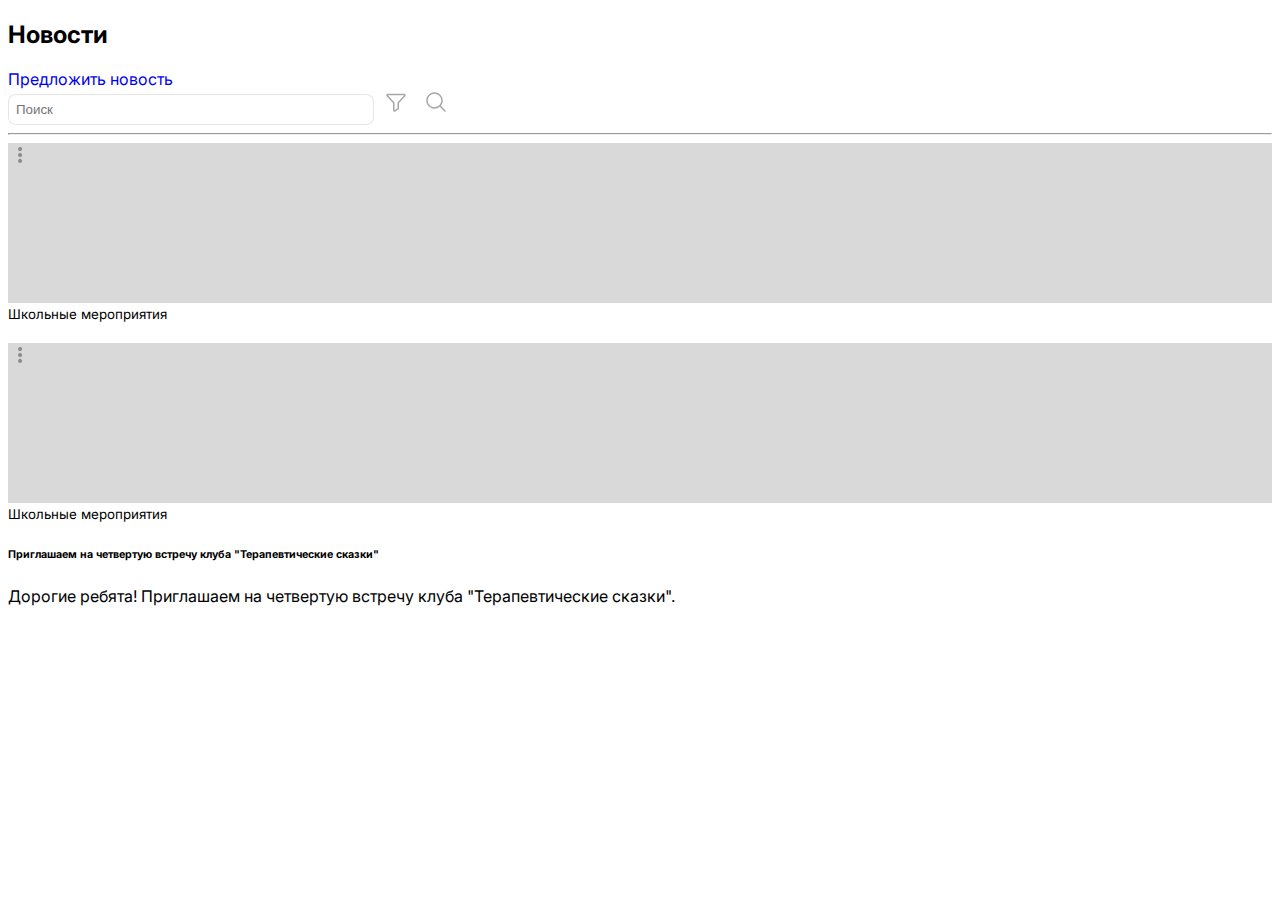
==== news-teacher/index.html @ 1cee9d64 "News teacher page add" ====
<!doctype html>
<html lang="en">
<head>
    <meta charset="utf-8">
    <meta name="viewport" content="width=device-width, initial-scale=1">
    <link href="https://cdn.jsdelivr.net/npm/bootstrap@5.0.2/dist/css/bootstrap.min.css" rel="stylesheet" integrity="sha384-EVSTQN3/azprG1Anm3QDgpJLIm9Nao0Yz1ztcQTwFspd3yD65VohhpuuCOmLASjC" crossorigin="anonymous">
    <link rel="stylesheet" href="../style/style.css">
    <title>News admin</title>
</head>
<body>
<div class="container-fluid p-0">
    <div class="row">
        <main class="col-sm-10 col-md-9 ms-sm-auto col-lg-10 col-xl-9 p-0">
            <div class="news content bg-light m-xs-0 m-sm-0 p-5 my-xl-4 rounded-3">
                <h2 class="fw-bold mb-4">Новости</h2>
                <div class="news-actions d-flex align-items-center justify-content-between">
                    <a href="#" class="btn btn-primary">Предложить новость</a>
                    <div class="news-search position-relative">
                        <input type="text" placeholder="Поиск">
                        <button class="filter-btn position-absolute">
                            <svg xmlns="http://www.w3.org/2000/svg" width="24" height="24" viewBox="0 0 24 24" fill="none">
                                <path d="M21.6187 4.64346C21.5033 4.37675 21.312 4.14986 21.0686 3.99101C20.8253 3.83216 20.5406 3.74836 20.25 3.75002H3.74997C3.45966 3.7506 3.17575 3.8354 2.93269 3.99416C2.68962 4.15291 2.49785 4.37879 2.38063 4.64438C2.26341 4.90998 2.22579 5.20389 2.27232 5.49045C2.31886 5.77701 2.44755 6.04391 2.64279 6.25877L2.65029 6.26721L8.99998 13.0472V20.25C8.99991 20.5215 9.07353 20.7879 9.21297 21.0208C9.35241 21.2538 9.55246 21.4445 9.79178 21.5727C10.0311 21.7008 10.3007 21.7617 10.5719 21.7486C10.843 21.7356 11.1056 21.6493 11.3315 21.4988L14.3315 19.4981C14.5372 19.3612 14.7058 19.1755 14.8224 18.9576C14.939 18.7398 15 18.4965 15 18.2494V13.0472L21.3506 6.26721L21.3581 6.25877C21.5554 6.04489 21.6853 5.77764 21.7317 5.49037C21.778 5.2031 21.7387 4.90854 21.6187 4.64346ZM13.9068 12.0263C13.6463 12.3024 13.5008 12.6675 13.5 13.0472V18.2494L10.5 20.25V13.0472C10.5008 12.6662 10.3559 12.2992 10.095 12.0216L3.74997 5.25002H20.25L13.9068 12.0263Z" fill="black" fill-opacity="0.35"/>
                            </svg>
                        </button>
                        <button class="search-btn position-absolute">
                            <svg xmlns="http://www.w3.org/2000/svg" width="24" height="24" viewBox="0 0 24 24" fill="none">
                                <path d="M21.5308 20.4696L16.8368 15.7765C18.1973 14.1431 18.8757 12.048 18.7309 9.92715C18.5861 7.80629 17.6293 5.82289 16.0593 4.38956C14.4894 2.95623 12.4274 2.18333 10.3021 2.23163C8.17687 2.27993 6.15205 3.14571 4.64888 4.64888C3.14571 6.15205 2.27993 8.17687 2.23163 10.3021C2.18333 12.4274 2.95623 14.4894 4.38956 16.0593C5.82289 17.6293 7.80629 18.5861 9.92715 18.7309C12.048 18.8757 14.1431 18.1973 15.7765 16.8368L20.4696 21.5308C20.5393 21.6005 20.622 21.6558 20.713 21.6935C20.8041 21.7312 20.9017 21.7506 21.0002 21.7506C21.0988 21.7506 21.1963 21.7312 21.2874 21.6935C21.3784 21.6558 21.4612 21.6005 21.5308 21.5308C21.6005 21.4612 21.6558 21.3784 21.6935 21.2874C21.7312 21.1963 21.7506 21.0988 21.7506 21.0002C21.7506 20.9017 21.7312 20.8041 21.6935 20.713C21.6558 20.622 21.6005 20.5393 21.5308 20.4696ZM3.75021 10.5002C3.75021 9.16519 4.14609 7.86015 4.88779 6.75011C5.62949 5.64008 6.6837 4.77492 7.9171 4.26403C9.1505 3.75314 10.5077 3.61946 11.8171 3.87991C13.1264 4.14036 14.3292 4.78324 15.2732 5.72724C16.2172 6.67125 16.8601 7.87398 17.1205 9.18335C17.381 10.4927 17.2473 11.8499 16.7364 13.0833C16.2255 14.3167 15.3603 15.3709 14.2503 16.1126C13.1403 16.8543 11.8352 17.2502 10.5002 17.2502C8.71061 17.2482 6.99488 16.5364 5.72944 15.271C4.464 14.0056 3.7522 12.2898 3.75021 10.5002Z" fill="black" fill-opacity="0.35"/>
                            </svg>
                        </button>
                    </div>
                </div>
                <hr>
                <div class="news-list teachers-list d-flex flex-wrap align-items-start mt-4 gap-3">
                    <div class="teacher bg-white rounded-3 p-4 col h-auto">
                        <div class="mb-2 d-flex flex-column justify-content-between">
                            <div class="image position-relative mb-3 rounded-3">
                                <div class="teacher-option position-absolute">
                                    <svg xmlns="http://www.w3.org/2000/svg" width="24" height="24" viewBox="0 0 24 24" fill="none">
                                        <path d="M14.1481 12C14.1481 12.4102 14.0265 12.8112 13.7986 13.1523C13.5707 13.4934 13.2468 13.7592 12.8678 13.9162C12.4888 14.0732 12.0718 14.1143 11.6694 14.0342C11.2671 13.9542 10.8975 13.7567 10.6075 13.4666C10.3174 13.1765 10.1199 12.807 10.0399 12.4046C9.95983 12.0023 10.0009 11.5853 10.1579 11.2063C10.3149 10.8273 10.5807 10.5034 10.9218 10.2755C11.2629 10.0476 11.6639 9.92593 12.0741 9.92593C12.6242 9.92593 13.1517 10.1444 13.5407 10.5334C13.9296 10.9224 14.1481 11.4499 14.1481 12ZM12.0741 8.14815C12.4843 8.14815 12.8853 8.02651 13.2264 7.7986C13.5674 7.5707 13.8333 7.24678 13.9903 6.86779C14.1473 6.4888 14.1883 6.07177 14.1083 5.66944C14.0283 5.26711 13.8307 4.89755 13.5407 4.60748C13.2506 4.31742 12.881 4.11988 12.4787 4.03985C12.0764 3.95983 11.6593 4.0009 11.2804 4.15788C10.9014 4.31486 10.5774 4.5807 10.3495 4.92178C10.1216 5.26286 10 5.66386 10 6.07407C10 6.62415 10.2185 7.1517 10.6075 7.54067C10.9964 7.92963 11.524 8.14815 12.0741 8.14815ZM12.0741 15.8519C11.6639 15.8519 11.2629 15.9735 10.9218 16.2014C10.5807 16.4293 10.3149 16.7532 10.1579 17.1322C10.0009 17.5112 9.95983 17.9282 10.0399 18.3306C10.1199 18.7329 10.3174 19.1025 10.6075 19.3925C10.8975 19.6826 11.2671 19.8801 11.6694 19.9601C12.0718 20.0402 12.4888 19.9991 12.8678 19.8421C13.2468 19.6851 13.5707 19.4193 13.7986 19.0782C14.0265 18.7371 14.1481 18.3361 14.1481 17.9259C14.1481 17.3758 13.9296 16.8483 13.5407 16.4593C13.1517 16.0704 12.6242 15.8519 12.0741 15.8519Z" fill="black" fill-opacity="0.35"/>
                                    </svg>
                                </div>
                                <div class="teacher-option__window bg-white p-3 rounded-3">
                                    <a href="#" class="d-block text-dark">Редактировать</a>
                                    <a href="#" class="text-danger d-inline-block">Удалить</a>
                                </div>
                            </div>
                            <small class="text-muted mb-1">Школьные мероприятия</small>
                            <h6 class="fw-bold mb-2">Приглашаем на четвертую встречу клуба "Терапевтические сказки"</h6>
                            <p>Дорогие ребята! Приглашаем на четвертую встречу клуба "Терапевтические сказки".</p>
                        </div>
                    </div>
                    <div class="teacher bg-white rounded-3 p-4 col h-auto">
                        <div class="teacher-top mb-2 d-flex flex-column justify-content-between">
                            <div class="image position-relative mb-3 rounded-3">
                                <div class="teacher-option position-absolute">
                                    <svg xmlns="http://www.w3.org/2000/svg" width="24" height="24" viewBox="0 0 24 24" fill="none">
                                        <path d="M14.1481 12C14.1481 12.4102 14.0265 12.8112 13.7986 13.1523C13.5707 13.4934 13.2468 13.7592 12.8678 13.9162C12.4888 14.0732 12.0718 14.1143 11.6694 14.0342C11.2671 13.9542 10.8975 13.7567 10.6075 13.4666C10.3174 13.1765 10.1199 12.807 10.0399 12.4046C9.95983 12.0023 10.0009 11.5853 10.1579 11.2063C10.3149 10.8273 10.5807 10.5034 10.9218 10.2755C11.2629 10.0476 11.6639 9.92593 12.0741 9.92593C12.6242 9.92593 13.1517 10.1444 13.5407 10.5334C13.9296 10.9224 14.1481 11.4499 14.1481 12ZM12.0741 8.14815C12.4843 8.14815 12.8853 8.02651 13.2264 7.7986C13.5674 7.5707 13.8333 7.24678 13.9903 6.86779C14.1473 6.4888 14.1883 6.07177 14.1083 5.66944C14.0283 5.26711 13.8307 4.89755 13.5407 4.60748C13.2506 4.31742 12.881 4.11988 12.4787 4.03985C12.0764 3.95983 11.6593 4.0009 11.2804 4.15788C10.9014 4.31486 10.5774 4.5807 10.3495 4.92178C10.1216 5.26286 10 5.66386 10 6.07407C10 6.62415 10.2185 7.1517 10.6075 7.54067C10.9964 7.92963 11.524 8.14815 12.0741 8.14815ZM12.0741 15.8519C11.6639 15.8519 11.2629 15.9735 10.9218 16.2014C10.5807 16.4293 10.3149 16.7532 10.1579 17.1322C10.0009 17.5112 9.95983 17.9282 10.0399 18.3306C10.1199 18.7329 10.3174 19.1025 10.6075 19.3925C10.8975 19.6826 11.2671 19.8801 11.6694 19.9601C12.0718 20.0402 12.4888 19.9991 12.8678 19.8421C13.2468 19.6851 13.5707 19.4193 13.7986 19.0782C14.0265 18.7371 14.1481 18.3361 14.1481 17.9259C14.1481 17.3758 13.9296 16.8483 13.5407 16.4593C13.1517 16.0704 12.6242 15.8519 12.0741 15.8519Z" fill="black" fill-opacity="0.35"/>
                                    </svg>
                                </div>
                                <div class="teacher-option__window bg-white p-3 rounded-3">
                                    <a href="#" class="d-block text-dark">Редактировать</a>
                                    <a href="#" class="text-danger d-inline-block">Удалить</a>
                                </div>
                            </div>
                            <small class="text-muted mb-1">Школьные мероприятия</small>
                            <h6 class="fw-bold mb-2">Приглашаем на четвертую встречу клуба "Терапевтические сказки"</h6>
                            <p>Дорогие ребята! Приглашаем на четвертую встречу клуба "Терапевтические сказки".</p>
                        </div>
                    </div>
                </div>
            </div>
        </main>
    </div>
</div>
<script src="../script.js"></script>
</body>
</html>
---- style/style.css ----
@import url('https://fonts.googleapis.com/css2?family=Inter:wght@300;400;500;700;900&display=swap');
body {
    background-color: #fff;
    font-family: 'Inter', sans-serif;
    font-size: 16px;
}
a {
    text-decoration: none;
}
button {
    outline: none;
    background: inherit;
    border: none;
}
.window {
    height: 100vh;
}
.table__heading {
    height: 100px;
}
.table .table-item {
    cursor: pointer;
}

/*Teachers schedule page*/
.schedule .table-container {
    overflow: auto;
    position: relative;
}
.schedule .table {
    display: inline-block;
    vertical-align: top;
    max-width: 100%;
    overflow-x: auto;
    white-space: nowrap;
    -webkit-overflow-scrolling: touch;
    scrollbar-color: #D9D9D9;
    scrollbar-width: thin;
}
/*.schedule .table::-webkit-scrollbar {*/
/*    width: 10px;*/
/*}*/
/*.schedule .table::-webkit-scrollbar-thumb {*/
/*    border-radius: 8px;*/
/*    background: #D9D9D9;*/
/*    width: 10px;*/
/*}*/
/*.schedule .table::-webkit-scrollbar-track {*/
/*    background-color: transparent;*/
/*    width: 90%;*/
/*}*/
.teachers-list .teacher {
    height: 200px
}
.teachers-list .teacher .teacher-top {
    position: relative;
}
.teachers-list .teacher .info {
    display: flex;
}
.teachers-list .teacher .info .image {
    width: 48px;
    height: 48px;
    background-color: #D9D9D9;
    border-radius: 30px;
}
.teachers-list .teacher .teacher-option {
    cursor: pointer;
}
.teachers-list .teacher .teacher-option__window {
    position: absolute;
    right: 0px;
    top: -110px;
    display: none;
}
.teachers-list .teacher .option-active {
    display: block;
}
.teacher-add .file-add {
    right: 20px;
    bottom: 17px;
}
.teacher-add .teacher-back {
    top: -35px;
    right: 0;
}

.students-list .student {
    height: 150px;
}

/*News page admin*/
.news .news-actions .news-search input{
    outline: none;
    border-radius: 8px;
    border: 1px solid rgba(0, 0, 0, 0.10);
    width: 350px;
    padding: 7px;
}
@media screen and (max-width: 620px){
    .news .news-actions .news-search input{
        width: 250px;
    }
}
@media screen and (max-width: 450px){
    .news .news-actions {
        flex-direction: column;
    }
    .news .news-actions .news-search {
        margin-top: 15px;
    }
}
.news .news-actions .news-search .filter-btn {
    top: 5px;
    right: 5px;
}
.news .news-actions .news-search .search-btn {
    top: 5px;
    right: 40px;
}
.news .news-list .image {
    width: 100%;
    height: 160px;
    background-color: #D9D9D9;
}
.news .news-list .image .teacher-option{
    right: 10px;
    top: 10px;
}
.news .news-list .image .teacher-option__window {
    top: -75px;
}
.journal-row {
    height: 57px;
}
.journal .table-item {
    width: 74px;
}
.journal .table-item.absent {
    background-color: #E4E4E4;
}
.journal .table-item .mark {
    top: -10px;
    right: 8px;
    width: 5px;
    height: 5px;
}

/*Custom select styles*/
.select {
    position: relative;
    width: 178px;
    height: 40px;
}
.select[data-state="active"] .select__title:before {
    transform: translate(-3px, -50%) rotate(-45deg);
}
.select[data-state="active"] .select__title:after {
    transform: translate(3px, -50%) rotate(45deg);
}
.select[data-state="active"] .select__content {
    opacity: 1;
}
.select[data-state="active"] .select__label {
    max-height: 40px;
}
.select__title {
     display: flex;
     align-items: center;
     justify-content: space-between;
     height: 40px;
     padding: 0px 8px;
     border-radius: 4px;
     border: solid 1px #DDD;
     cursor: pointer;
     color: #545454;
     font-size: 14px;
     font-weight: 700;
     text-transform: uppercase;
     background-color: #fff;
     transition: 0.3s;
}
.select__title:before, .select__title:after {
    background-color: #0A0A0A;
}
.select__arrow {
    position: absolute;
    right: 8px;
}
.select__title:hover {
    border-color: #2F80ED;
    font-weight: normal;
}
.select__content {
    position: absolute;
    top: 48px;
    box-shadow: 0px 0px 6px 0px rgba(148, 181, 225, 0.35);
    left: 0;
    display: flex;
    flex-direction: column;
    width: 100%;
    background-color: #ffffff;
    border-radius: 5px;
    transition: all 0.3s ease-out;
    opacity: 0;
    z-index: 8;
}
.select__input {
    display: none;
}
.select__input:checked + label {
    background-color: #dedede;
}
.select__input:disabled + label {
    opacity: 0.6;
    pointer-events: none;
}
.select__label {
    display: flex;
    align-items: center;
    width: auto;
    height: 40px;
    max-height: 0;
    padding: 0 16px;
    transition: all 0.2s ease-out;
    cursor: pointer;
    overflow: hidden;
    line-height: 20px;
    text-transform: uppercase;
}
.select__label:hover {
    background-color: #EAF2FD !important;
    color: #0A0A0A;
}
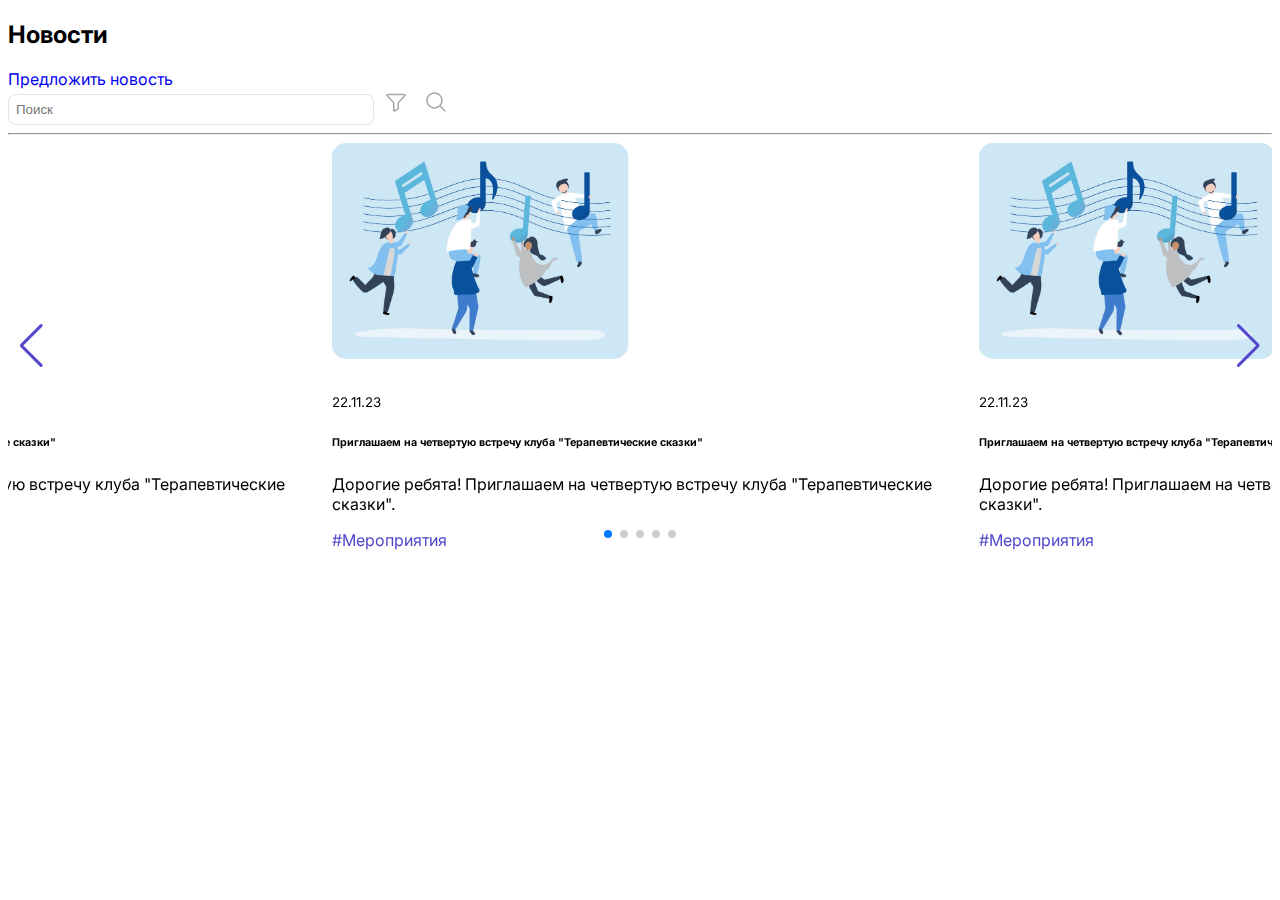
==== commit 042a594a: "Slider news add" ====
--- a/news-teacher/index.html
+++ b/news-teacher/index.html
@@ -4,6 +4,8 @@
     <meta charset="utf-8">
     <meta name="viewport" content="width=device-width, initial-scale=1">
     <link href="https://cdn.jsdelivr.net/npm/bootstrap@5.0.2/dist/css/bootstrap.min.css" rel="stylesheet" integrity="sha384-EVSTQN3/azprG1Anm3QDgpJLIm9Nao0Yz1ztcQTwFspd3yD65VohhpuuCOmLASjC" crossorigin="anonymous">
+    <link rel="stylesheet" href="https://cdn.jsdelivr.net/npm/swiper@11/swiper-bundle.min.css"
+    />
     <link rel="stylesheet" href="../style/style.css">
     <title>News admin</title>
 </head>
@@ -30,48 +32,127 @@
                     </div>
                 </div>
                 <hr>
-                <div class="news-list teachers-list d-flex flex-wrap align-items-start mt-4 gap-3">
-                    <div class="teacher bg-white rounded-3 p-4 col h-auto">
-                        <div class="mb-2 d-flex flex-column justify-content-between">
-                            <div class="image position-relative mb-3 rounded-3">
-                                <div class="teacher-option position-absolute">
+<!--                <div class="news-list teachers-list d-flex flex-wrap align-items-start mt-4 gap-3">-->
+<!--                    <div class="teacher bg-white rounded-3 p-4 col h-auto">-->
+<!--                        <div class="mb-2 d-flex flex-column justify-content-between">-->
+<!--                            <div class="image position-relative mb-3 rounded-3">-->
+<!--                                <div class="teacher-option position-absolute">-->
+<!--                                    <svg xmlns="http://www.w3.org/2000/svg" width="24" height="24" viewBox="0 0 24 24" fill="none">-->
+<!--                                        <path d="M14.1481 12C14.1481 12.4102 14.0265 12.8112 13.7986 13.1523C13.5707 13.4934 13.2468 13.7592 12.8678 13.9162C12.4888 14.0732 12.0718 14.1143 11.6694 14.0342C11.2671 13.9542 10.8975 13.7567 10.6075 13.4666C10.3174 13.1765 10.1199 12.807 10.0399 12.4046C9.95983 12.0023 10.0009 11.5853 10.1579 11.2063C10.3149 10.8273 10.5807 10.5034 10.9218 10.2755C11.2629 10.0476 11.6639 9.92593 12.0741 9.92593C12.6242 9.92593 13.1517 10.1444 13.5407 10.5334C13.9296 10.9224 14.1481 11.4499 14.1481 12ZM12.0741 8.14815C12.4843 8.14815 12.8853 8.02651 13.2264 7.7986C13.5674 7.5707 13.8333 7.24678 13.9903 6.86779C14.1473 6.4888 14.1883 6.07177 14.1083 5.66944C14.0283 5.26711 13.8307 4.89755 13.5407 4.60748C13.2506 4.31742 12.881 4.11988 12.4787 4.03985C12.0764 3.95983 11.6593 4.0009 11.2804 4.15788C10.9014 4.31486 10.5774 4.5807 10.3495 4.92178C10.1216 5.26286 10 5.66386 10 6.07407C10 6.62415 10.2185 7.1517 10.6075 7.54067C10.9964 7.92963 11.524 8.14815 12.0741 8.14815ZM12.0741 15.8519C11.6639 15.8519 11.2629 15.9735 10.9218 16.2014C10.5807 16.4293 10.3149 16.7532 10.1579 17.1322C10.0009 17.5112 9.95983 17.9282 10.0399 18.3306C10.1199 18.7329 10.3174 19.1025 10.6075 19.3925C10.8975 19.6826 11.2671 19.8801 11.6694 19.9601C12.0718 20.0402 12.4888 19.9991 12.8678 19.8421C13.2468 19.6851 13.5707 19.4193 13.7986 19.0782C14.0265 18.7371 14.1481 18.3361 14.1481 17.9259C14.1481 17.3758 13.9296 16.8483 13.5407 16.4593C13.1517 16.0704 12.6242 15.8519 12.0741 15.8519Z" fill="black" fill-opacity="0.35"/>-->
+<!--                                    </svg>-->
+<!--                                </div>-->
+<!--                                <div class="teacher-option__window bg-white p-3 rounded-3">-->
+<!--                                    <a href="#" class="d-block text-dark">Редактировать</a>-->
+<!--                                    <a href="#" class="text-danger d-inline-block">Удалить</a>-->
+<!--                                </div>-->
+<!--                            </div>-->
+<!--                            <small class="text-muted mb-1">Школьные мероприятия</small>-->
+<!--                            <h6 class="fw-bold mb-2">Приглашаем на четвертую встречу клуба "Терапевтические сказки"</h6>-->
+<!--                            <p>Дорогие ребята! Приглашаем на четвертую встречу клуба "Терапевтические сказки".</p>-->
+<!--                        </div>-->
+<!--                    </div>-->
+<!--                    <div class="teacher bg-white rounded-3 p-4 col h-auto">-->
+<!--                        <div class="teacher-top mb-2 d-flex flex-column justify-content-between">-->
+<!--                            <div class="image position-relative mb-3 rounded-3">-->
+<!--                                <div class="teacher-option position-absolute">-->
+<!--                                    <svg xmlns="http://www.w3.org/2000/svg" width="24" height="24" viewBox="0 0 24 24" fill="none">-->
+<!--                                        <path d="M14.1481 12C14.1481 12.4102 14.0265 12.8112 13.7986 13.1523C13.5707 13.4934 13.2468 13.7592 12.8678 13.9162C12.4888 14.0732 12.0718 14.1143 11.6694 14.0342C11.2671 13.9542 10.8975 13.7567 10.6075 13.4666C10.3174 13.1765 10.1199 12.807 10.0399 12.4046C9.95983 12.0023 10.0009 11.5853 10.1579 11.2063C10.3149 10.8273 10.5807 10.5034 10.9218 10.2755C11.2629 10.0476 11.6639 9.92593 12.0741 9.92593C12.6242 9.92593 13.1517 10.1444 13.5407 10.5334C13.9296 10.9224 14.1481 11.4499 14.1481 12ZM12.0741 8.14815C12.4843 8.14815 12.8853 8.02651 13.2264 7.7986C13.5674 7.5707 13.8333 7.24678 13.9903 6.86779C14.1473 6.4888 14.1883 6.07177 14.1083 5.66944C14.0283 5.26711 13.8307 4.89755 13.5407 4.60748C13.2506 4.31742 12.881 4.11988 12.4787 4.03985C12.0764 3.95983 11.6593 4.0009 11.2804 4.15788C10.9014 4.31486 10.5774 4.5807 10.3495 4.92178C10.1216 5.26286 10 5.66386 10 6.07407C10 6.62415 10.2185 7.1517 10.6075 7.54067C10.9964 7.92963 11.524 8.14815 12.0741 8.14815ZM12.0741 15.8519C11.6639 15.8519 11.2629 15.9735 10.9218 16.2014C10.5807 16.4293 10.3149 16.7532 10.1579 17.1322C10.0009 17.5112 9.95983 17.9282 10.0399 18.3306C10.1199 18.7329 10.3174 19.1025 10.6075 19.3925C10.8975 19.6826 11.2671 19.8801 11.6694 19.9601C12.0718 20.0402 12.4888 19.9991 12.8678 19.8421C13.2468 19.6851 13.5707 19.4193 13.7986 19.0782C14.0265 18.7371 14.1481 18.3361 14.1481 17.9259C14.1481 17.3758 13.9296 16.8483 13.5407 16.4593C13.1517 16.0704 12.6242 15.8519 12.0741 15.8519Z" fill="black" fill-opacity="0.35"/>-->
+<!--                                    </svg>-->
+<!--                                </div>-->
+<!--                                <div class="teacher-option__window bg-white p-3 rounded-3">-->
+<!--                                    <a href="#" class="d-block text-dark">Редактировать</a>-->
+<!--                                    <a href="#" class="text-danger d-inline-block">Удалить</a>-->
+<!--                                </div>-->
+<!--                            </div>-->
+<!--                            <small class="text-muted mb-1">Школьные мероприятия</small>-->
+<!--                            <h6 class="fw-bold mb-2">Приглашаем на четвертую встречу клуба "Терапевтические сказки"</h6>-->
+<!--                            <p>Дорогие ребята! Приглашаем на четвертую встречу клуба "Терапевтические сказки".</p>-->
+<!--                        </div>-->
+<!--                    </div>-->
+<!--                </div>-->
+                <div class="swiper slider-news">
+                    <div class="swiper-wrapper">
+                        <div class="swiper-slide bg-white p-4">
+                            <div class="image position-relative mb-3">
+                                <img src="../img/news1.png" alt="" class="w-100">
+                                <div class="option position-absolute">
                                     <svg xmlns="http://www.w3.org/2000/svg" width="24" height="24" viewBox="0 0 24 24" fill="none">
-                                        <path d="M14.1481 12C14.1481 12.4102 14.0265 12.8112 13.7986 13.1523C13.5707 13.4934 13.2468 13.7592 12.8678 13.9162C12.4888 14.0732 12.0718 14.1143 11.6694 14.0342C11.2671 13.9542 10.8975 13.7567 10.6075 13.4666C10.3174 13.1765 10.1199 12.807 10.0399 12.4046C9.95983 12.0023 10.0009 11.5853 10.1579 11.2063C10.3149 10.8273 10.5807 10.5034 10.9218 10.2755C11.2629 10.0476 11.6639 9.92593 12.0741 9.92593C12.6242 9.92593 13.1517 10.1444 13.5407 10.5334C13.9296 10.9224 14.1481 11.4499 14.1481 12ZM12.0741 8.14815C12.4843 8.14815 12.8853 8.02651 13.2264 7.7986C13.5674 7.5707 13.8333 7.24678 13.9903 6.86779C14.1473 6.4888 14.1883 6.07177 14.1083 5.66944C14.0283 5.26711 13.8307 4.89755 13.5407 4.60748C13.2506 4.31742 12.881 4.11988 12.4787 4.03985C12.0764 3.95983 11.6593 4.0009 11.2804 4.15788C10.9014 4.31486 10.5774 4.5807 10.3495 4.92178C10.1216 5.26286 10 5.66386 10 6.07407C10 6.62415 10.2185 7.1517 10.6075 7.54067C10.9964 7.92963 11.524 8.14815 12.0741 8.14815ZM12.0741 15.8519C11.6639 15.8519 11.2629 15.9735 10.9218 16.2014C10.5807 16.4293 10.3149 16.7532 10.1579 17.1322C10.0009 17.5112 9.95983 17.9282 10.0399 18.3306C10.1199 18.7329 10.3174 19.1025 10.6075 19.3925C10.8975 19.6826 11.2671 19.8801 11.6694 19.9601C12.0718 20.0402 12.4888 19.9991 12.8678 19.8421C13.2468 19.6851 13.5707 19.4193 13.7986 19.0782C14.0265 18.7371 14.1481 18.3361 14.1481 17.9259C14.1481 17.3758 13.9296 16.8483 13.5407 16.4593C13.1517 16.0704 12.6242 15.8519 12.0741 15.8519Z" fill="black" fill-opacity="0.35"/>
+                                        <path d="M14.1481 12C14.1481 12.4102 14.0265 12.8112 13.7986 13.1523C13.5707 13.4934 13.2468 13.7592 12.8678 13.9162C12.4888 14.0732 12.0718 14.1143 11.6694 14.0342C11.2671 13.9542 10.8975 13.7567 10.6075 13.4666C10.3174 13.1765 10.1199 12.807 10.0399 12.4046C9.95983 12.0023 10.0009 11.5853 10.1579 11.2063C10.3149 10.8273 10.5807 10.5034 10.9218 10.2755C11.2629 10.0476 11.6639 9.92593 12.0741 9.92593C12.6242 9.92593 13.1517 10.1444 13.5407 10.5334C13.9296 10.9224 14.1481 11.4499 14.1481 12ZM12.0741 8.14815C12.4843 8.14815 12.8853 8.02651 13.2264 7.7986C13.5674 7.5707 13.8333 7.24678 13.9903 6.86779C14.1473 6.4888 14.1883 6.07177 14.1083 5.66944C14.0283 5.26711 13.8307 4.89755 13.5407 4.60748C13.2506 4.31742 12.881 4.11988 12.4787 4.03985C12.0764 3.95983 11.6593 4.0009 11.2804 4.15788C10.9014 4.31486 10.5774 4.5807 10.3495 4.92178C10.1216 5.26286 10 5.66386 10 6.07407C10 6.62415 10.2185 7.1517 10.6075 7.54067C10.9964 7.92963 11.524 8.14815 12.0741 8.14815ZM12.0741 15.8519C11.6639 15.8519 11.2629 15.9735 10.9218 16.2014C10.5807 16.4293 10.3149 16.7532 10.1579 17.1322C10.0009 17.5112 9.95983 17.9282 10.0399 18.3306C10.1199 18.7329 10.3174 19.1025 10.6075 19.3925C10.8975 19.6826 11.2671 19.8801 11.6694 19.9601C12.0718 20.0402 12.4888 19.9991 12.8678 19.8421C13.2468 19.6851 13.5707 19.4193 13.7986 19.0782C14.0265 18.7371 14.1481 18.3361 14.1481 17.9259C14.1481 17.3758 13.9296 16.8483 13.5407 16.4593C13.1517 16.0704 12.6242 15.8519 12.0741 15.8519Z" fill="white"/>
                                     </svg>
                                 </div>
-                                <div class="teacher-option__window bg-white p-3 rounded-3">
-                                    <a href="#" class="d-block text-dark">Редактировать</a>
-                                    <a href="#" class="text-danger d-inline-block">Удалить</a>
+                            </div>
+                            <small class="text-muted d-block mb-2">22.11.23</small>
+                            <h6 class="fw-bold mb-2">Приглашаем на четвертую встречу клуба "Терапевтические сказки"</h6>
+                            <p>Дорогие ребята! Приглашаем на четвертую встречу клуба "Терапевтические сказки".</p>
+                            <div class="tag text-purple">#Мероприятия</div>
+                        </div>
+                        <div class="swiper-slide bg-white p-4">
+                            <div class="image position-relative mb-3">
+                                <img src="../img/news1.png" alt="" class="w-100">
+                                <div class="option position-absolute">
+                                    <svg xmlns="http://www.w3.org/2000/svg" width="24" height="24" viewBox="0 0 24 24" fill="none">
+                                        <path d="M14.1481 12C14.1481 12.4102 14.0265 12.8112 13.7986 13.1523C13.5707 13.4934 13.2468 13.7592 12.8678 13.9162C12.4888 14.0732 12.0718 14.1143 11.6694 14.0342C11.2671 13.9542 10.8975 13.7567 10.6075 13.4666C10.3174 13.1765 10.1199 12.807 10.0399 12.4046C9.95983 12.0023 10.0009 11.5853 10.1579 11.2063C10.3149 10.8273 10.5807 10.5034 10.9218 10.2755C11.2629 10.0476 11.6639 9.92593 12.0741 9.92593C12.6242 9.92593 13.1517 10.1444 13.5407 10.5334C13.9296 10.9224 14.1481 11.4499 14.1481 12ZM12.0741 8.14815C12.4843 8.14815 12.8853 8.02651 13.2264 7.7986C13.5674 7.5707 13.8333 7.24678 13.9903 6.86779C14.1473 6.4888 14.1883 6.07177 14.1083 5.66944C14.0283 5.26711 13.8307 4.89755 13.5407 4.60748C13.2506 4.31742 12.881 4.11988 12.4787 4.03985C12.0764 3.95983 11.6593 4.0009 11.2804 4.15788C10.9014 4.31486 10.5774 4.5807 10.3495 4.92178C10.1216 5.26286 10 5.66386 10 6.07407C10 6.62415 10.2185 7.1517 10.6075 7.54067C10.9964 7.92963 11.524 8.14815 12.0741 8.14815ZM12.0741 15.8519C11.6639 15.8519 11.2629 15.9735 10.9218 16.2014C10.5807 16.4293 10.3149 16.7532 10.1579 17.1322C10.0009 17.5112 9.95983 17.9282 10.0399 18.3306C10.1199 18.7329 10.3174 19.1025 10.6075 19.3925C10.8975 19.6826 11.2671 19.8801 11.6694 19.9601C12.0718 20.0402 12.4888 19.9991 12.8678 19.8421C13.2468 19.6851 13.5707 19.4193 13.7986 19.0782C14.0265 18.7371 14.1481 18.3361 14.1481 17.9259C14.1481 17.3758 13.9296 16.8483 13.5407 16.4593C13.1517 16.0704 12.6242 15.8519 12.0741 15.8519Z" fill="white"/>
+                                    </svg>
                                 </div>
                             </div>
-                            <small class="text-muted mb-1">Школьные мероприятия</small>
+                            <small class="text-muted d-block mb-2">22.11.23</small>
                             <h6 class="fw-bold mb-2">Приглашаем на четвертую встречу клуба "Терапевтические сказки"</h6>
                             <p>Дорогие ребята! Приглашаем на четвертую встречу клуба "Терапевтические сказки".</p>
+                            <div class="tag text-purple">#Мероприятия</div>
+                        </div>
+                        <div class="swiper-slide bg-white p-4">
+                            <div class="image position-relative mb-3">
+                                <img src="../img/news1.png" alt="" class="w-100">
+                                <div class="option position-absolute">
+                                    <svg xmlns="http://www.w3.org/2000/svg" width="24" height="24" viewBox="0 0 24 24" fill="none">
+                                        <path d="M14.1481 12C14.1481 12.4102 14.0265 12.8112 13.7986 13.1523C13.5707 13.4934 13.2468 13.7592 12.8678 13.9162C12.4888 14.0732 12.0718 14.1143 11.6694 14.0342C11.2671 13.9542 10.8975 13.7567 10.6075 13.4666C10.3174 13.1765 10.1199 12.807 10.0399 12.4046C9.95983 12.0023 10.0009 11.5853 10.1579 11.2063C10.3149 10.8273 10.5807 10.5034 10.9218 10.2755C11.2629 10.0476 11.6639 9.92593 12.0741 9.92593C12.6242 9.92593 13.1517 10.1444 13.5407 10.5334C13.9296 10.9224 14.1481 11.4499 14.1481 12ZM12.0741 8.14815C12.4843 8.14815 12.8853 8.02651 13.2264 7.7986C13.5674 7.5707 13.8333 7.24678 13.9903 6.86779C14.1473 6.4888 14.1883 6.07177 14.1083 5.66944C14.0283 5.26711 13.8307 4.89755 13.5407 4.60748C13.2506 4.31742 12.881 4.11988 12.4787 4.03985C12.0764 3.95983 11.6593 4.0009 11.2804 4.15788C10.9014 4.31486 10.5774 4.5807 10.3495 4.92178C10.1216 5.26286 10 5.66386 10 6.07407C10 6.62415 10.2185 7.1517 10.6075 7.54067C10.9964 7.92963 11.524 8.14815 12.0741 8.14815ZM12.0741 15.8519C11.6639 15.8519 11.2629 15.9735 10.9218 16.2014C10.5807 16.4293 10.3149 16.7532 10.1579 17.1322C10.0009 17.5112 9.95983 17.9282 10.0399 18.3306C10.1199 18.7329 10.3174 19.1025 10.6075 19.3925C10.8975 19.6826 11.2671 19.8801 11.6694 19.9601C12.0718 20.0402 12.4888 19.9991 12.8678 19.8421C13.2468 19.6851 13.5707 19.4193 13.7986 19.0782C14.0265 18.7371 14.1481 18.3361 14.1481 17.9259C14.1481 17.3758 13.9296 16.8483 13.5407 16.4593C13.1517 16.0704 12.6242 15.8519 12.0741 15.8519Z" fill="white"/>
+                                    </svg>
+                                </div>
+                            </div>
+                            <small class="text-muted d-block mb-2">22.11.23</small>
+                            <h6 class="fw-bold mb-2">Приглашаем на четвертую встречу клуба "Терапевтические сказки"</h6>
+                            <p>Дорогие ребята! Приглашаем на четвертую встречу клуба "Терапевтические сказки".</p>
+                            <div class="tag text-purple">#Мероприятия</div>
+                        </div>
+                        <div class="swiper-slide bg-white p-4">
+                            <div class="image position-relative mb-3">
+                                <img src="../img/news1.png" alt="" class="w-100">
+                                <div class="option position-absolute">
+                                    <svg xmlns="http://www.w3.org/2000/svg" width="24" height="24" viewBox="0 0 24 24" fill="none">
+                                        <path d="M14.1481 12C14.1481 12.4102 14.0265 12.8112 13.7986 13.1523C13.5707 13.4934 13.2468 13.7592 12.8678 13.9162C12.4888 14.0732 12.0718 14.1143 11.6694 14.0342C11.2671 13.9542 10.8975 13.7567 10.6075 13.4666C10.3174 13.1765 10.1199 12.807 10.0399 12.4046C9.95983 12.0023 10.0009 11.5853 10.1579 11.2063C10.3149 10.8273 10.5807 10.5034 10.9218 10.2755C11.2629 10.0476 11.6639 9.92593 12.0741 9.92593C12.6242 9.92593 13.1517 10.1444 13.5407 10.5334C13.9296 10.9224 14.1481 11.4499 14.1481 12ZM12.0741 8.14815C12.4843 8.14815 12.8853 8.02651 13.2264 7.7986C13.5674 7.5707 13.8333 7.24678 13.9903 6.86779C14.1473 6.4888 14.1883 6.07177 14.1083 5.66944C14.0283 5.26711 13.8307 4.89755 13.5407 4.60748C13.2506 4.31742 12.881 4.11988 12.4787 4.03985C12.0764 3.95983 11.6593 4.0009 11.2804 4.15788C10.9014 4.31486 10.5774 4.5807 10.3495 4.92178C10.1216 5.26286 10 5.66386 10 6.07407C10 6.62415 10.2185 7.1517 10.6075 7.54067C10.9964 7.92963 11.524 8.14815 12.0741 8.14815ZM12.0741 15.8519C11.6639 15.8519 11.2629 15.9735 10.9218 16.2014C10.5807 16.4293 10.3149 16.7532 10.1579 17.1322C10.0009 17.5112 9.95983 17.9282 10.0399 18.3306C10.1199 18.7329 10.3174 19.1025 10.6075 19.3925C10.8975 19.6826 11.2671 19.8801 11.6694 19.9601C12.0718 20.0402 12.4888 19.9991 12.8678 19.8421C13.2468 19.6851 13.5707 19.4193 13.7986 19.0782C14.0265 18.7371 14.1481 18.3361 14.1481 17.9259C14.1481 17.3758 13.9296 16.8483 13.5407 16.4593C13.1517 16.0704 12.6242 15.8519 12.0741 15.8519Z" fill="white"/>
+                                    </svg>
+                                </div>
+                            </div>
+                            <small class="text-muted d-block mb-2">22.11.23</small>
+                            <h6 class="fw-bold mb-2">Приглашаем на четвертую встречу клуба "Терапевтические сказки"</h6>
+                            <p>Дорогие ребята! Приглашаем на четвертую встречу клуба "Терапевтические сказки".</p>
+                            <div class="tag text-purple">#Мероприятия</div>
+                        </div>
+                        <div class="swiper-slide bg-white p-4">
+                            <div class="image position-relative mb-3">
+                                <img src="../img/news1.png" alt="" class="w-100">
+                                <div class="option position-absolute">
+                                    <svg xmlns="http://www.w3.org/2000/svg" width="24" height="24" viewBox="0 0 24 24" fill="none">
+                                        <path d="M14.1481 12C14.1481 12.4102 14.0265 12.8112 13.7986 13.1523C13.5707 13.4934 13.2468 13.7592 12.8678 13.9162C12.4888 14.0732 12.0718 14.1143 11.6694 14.0342C11.2671 13.9542 10.8975 13.7567 10.6075 13.4666C10.3174 13.1765 10.1199 12.807 10.0399 12.4046C9.95983 12.0023 10.0009 11.5853 10.1579 11.2063C10.3149 10.8273 10.5807 10.5034 10.9218 10.2755C11.2629 10.0476 11.6639 9.92593 12.0741 9.92593C12.6242 9.92593 13.1517 10.1444 13.5407 10.5334C13.9296 10.9224 14.1481 11.4499 14.1481 12ZM12.0741 8.14815C12.4843 8.14815 12.8853 8.02651 13.2264 7.7986C13.5674 7.5707 13.8333 7.24678 13.9903 6.86779C14.1473 6.4888 14.1883 6.07177 14.1083 5.66944C14.0283 5.26711 13.8307 4.89755 13.5407 4.60748C13.2506 4.31742 12.881 4.11988 12.4787 4.03985C12.0764 3.95983 11.6593 4.0009 11.2804 4.15788C10.9014 4.31486 10.5774 4.5807 10.3495 4.92178C10.1216 5.26286 10 5.66386 10 6.07407C10 6.62415 10.2185 7.1517 10.6075 7.54067C10.9964 7.92963 11.524 8.14815 12.0741 8.14815ZM12.0741 15.8519C11.6639 15.8519 11.2629 15.9735 10.9218 16.2014C10.5807 16.4293 10.3149 16.7532 10.1579 17.1322C10.0009 17.5112 9.95983 17.9282 10.0399 18.3306C10.1199 18.7329 10.3174 19.1025 10.6075 19.3925C10.8975 19.6826 11.2671 19.8801 11.6694 19.9601C12.0718 20.0402 12.4888 19.9991 12.8678 19.8421C13.2468 19.6851 13.5707 19.4193 13.7986 19.0782C14.0265 18.7371 14.1481 18.3361 14.1481 17.9259C14.1481 17.3758 13.9296 16.8483 13.5407 16.4593C13.1517 16.0704 12.6242 15.8519 12.0741 15.8519Z" fill="white"/>
+                                    </svg>
+                                </div>
+                            </div>
+                            <small class="text-muted d-block mb-2">22.11.23</small>
+                            <h6 class="fw-bold mb-2">Приглашаем на четвертую встречу клуба "Терапевтические сказки"</h6>
+                            <p>Дорогие ребята! Приглашаем на четвертую встречу клуба "Терапевтические сказки".</p>
+                            <div class="tag text-purple">#Мероприятия</div>
                         </div>
                     </div>
-                    <div class="teacher bg-white rounded-3 p-4 col h-auto">
-                        <div class="teacher-top mb-2 d-flex flex-column justify-content-between">
-                            <div class="image position-relative mb-3 rounded-3">
-                                <div class="teacher-option position-absolute">
-                                    <svg xmlns="http://www.w3.org/2000/svg" width="24" height="24" viewBox="0 0 24 24" fill="none">
-                                        <path d="M14.1481 12C14.1481 12.4102 14.0265 12.8112 13.7986 13.1523C13.5707 13.4934 13.2468 13.7592 12.8678 13.9162C12.4888 14.0732 12.0718 14.1143 11.6694 14.0342C11.2671 13.9542 10.8975 13.7567 10.6075 13.4666C10.3174 13.1765 10.1199 12.807 10.0399 12.4046C9.95983 12.0023 10.0009 11.5853 10.1579 11.2063C10.3149 10.8273 10.5807 10.5034 10.9218 10.2755C11.2629 10.0476 11.6639 9.92593 12.0741 9.92593C12.6242 9.92593 13.1517 10.1444 13.5407 10.5334C13.9296 10.9224 14.1481 11.4499 14.1481 12ZM12.0741 8.14815C12.4843 8.14815 12.8853 8.02651 13.2264 7.7986C13.5674 7.5707 13.8333 7.24678 13.9903 6.86779C14.1473 6.4888 14.1883 6.07177 14.1083 5.66944C14.0283 5.26711 13.8307 4.89755 13.5407 4.60748C13.2506 4.31742 12.881 4.11988 12.4787 4.03985C12.0764 3.95983 11.6593 4.0009 11.2804 4.15788C10.9014 4.31486 10.5774 4.5807 10.3495 4.92178C10.1216 5.26286 10 5.66386 10 6.07407C10 6.62415 10.2185 7.1517 10.6075 7.54067C10.9964 7.92963 11.524 8.14815 12.0741 8.14815ZM12.0741 15.8519C11.6639 15.8519 11.2629 15.9735 10.9218 16.2014C10.5807 16.4293 10.3149 16.7532 10.1579 17.1322C10.0009 17.5112 9.95983 17.9282 10.0399 18.3306C10.1199 18.7329 10.3174 19.1025 10.6075 19.3925C10.8975 19.6826 11.2671 19.8801 11.6694 19.9601C12.0718 20.0402 12.4888 19.9991 12.8678 19.8421C13.2468 19.6851 13.5707 19.4193 13.7986 19.0782C14.0265 18.7371 14.1481 18.3361 14.1481 17.9259C14.1481 17.3758 13.9296 16.8483 13.5407 16.4593C13.1517 16.0704 12.6242 15.8519 12.0741 15.8519Z" fill="black" fill-opacity="0.35"/>
-                                    </svg>
-                                </div>
-                                <div class="teacher-option__window bg-white p-3 rounded-3">
-                                    <a href="#" class="d-block text-dark">Редактировать</a>
-                                    <a href="#" class="text-danger d-inline-block">Удалить</a>
-                                </div>
-                            </div>
-                            <small class="text-muted mb-1">Школьные мероприятия</small>
-                            <h6 class="fw-bold mb-2">Приглашаем на четвертую встречу клуба "Терапевтические сказки"</h6>
-                            <p>Дорогие ребята! Приглашаем на четвертую встречу клуба "Терапевтические сказки".</p>
-                        </div>
-                    </div>
+                    <div class="swiper-pagination"></div>
+
+                    <div class="swiper-button-prev"></div>
+                    <div class="swiper-button-next"></div>
                 </div>
             </div>
         </main>
     </div>
 </div>
 <script src="../script.js"></script>
+<script src="https://cdn.jsdelivr.net/npm/swiper@11/swiper-bundle.min.js"></script>
 </body>
 </html>
--- a/style/style.css
+++ b/style/style.css
@@ -12,6 +12,21 @@
     background: inherit;
     border: none;
 }
+img {
+    height: auto;
+    max-width: 100%;
+    object-fit: cover;
+}
+.btn-purple {
+    background-color: #5247CC;
+    color: #fff;
+}
+.text-purple {
+    color: #5247CC;
+}
+.text-cancel {
+    background: linear-gradient(0deg, rgba(228, 0, 0, 0.05) 0%, rgba(228, 0, 0, 0.05) 100%), #FFF;
+}
 .window {
     height: 100vh;
 }
@@ -28,7 +43,6 @@
     position: relative;
 }
 .schedule .table {
-    display: inline-block;
     vertical-align: top;
     max-width: 100%;
     overflow-x: auto;
@@ -36,6 +50,15 @@
     -webkit-overflow-scrolling: touch;
     scrollbar-color: #D9D9D9;
     scrollbar-width: thin;
+}
+.schedule .schedule-option {
+    box-shadow: 0px 4px 15px 0px #DFE5F2;
+    bottom: -17px;
+    right: -40px;
+    display: none;
+}
+.schedule .schedule-option-active {
+    display: initial;
 }
 /*.schedule .table::-webkit-scrollbar {*/
 /*    width: 10px;*/
@@ -186,6 +209,7 @@
 .select__arrow {
     position: absolute;
     right: 8px;
+    top: 8px;
 }
 .select__title:hover {
     border-color: #2F80ED;
@@ -232,3 +256,59 @@
     background-color: #EAF2FD !important;
     color: #0A0A0A;
 }
+
+/*login add child*/
+.login {
+    height: 100vh;
+    background-color: #F5F7FC;
+}
+.add-child-btn {
+    text-decoration: none;
+    transition: 0.3s;
+}
+.add-child-btn:hover {
+    background-color: rgba(13, 110, 253, 1);
+    color: #fff;
+}
+@media screen and (max-width: 540px){
+    .login-add .login__block {
+        flex-wrap: wrap;
+    }
+    .login-add .login__block div {
+        width: 100%;
+        margin-bottom: 15px;
+    }
+    .login-add .login__block .add-child-btn {
+        width: 100%;
+        height: 200px;
+    }
+}
+.chat .search input {
+    outline: none;
+    border-radius: 8px;
+    border: 1px solid rgba(0, 0, 0, 0.10);
+    width: 305px;
+    padding: 7px;
+}
+.chat .search .search-btn {
+    top: 5px;
+    right: 40px;
+}
+.slider-news .swiper-slide {
+    border-radius: 12px;
+}
+.slider-news .swiper-slide img {
+    height: 216px;
+    border-radius: 15px;
+}
+.slider-news .swiper-slide .image .option{
+    cursor: pointer;
+    right: 10px;
+    top: 10px;
+}
+.slider-news .swiper-button-prev {
+    color: #5247CC;
+}
+.slider-news .swiper-button-next {
+    color: #5247CC;
+}
